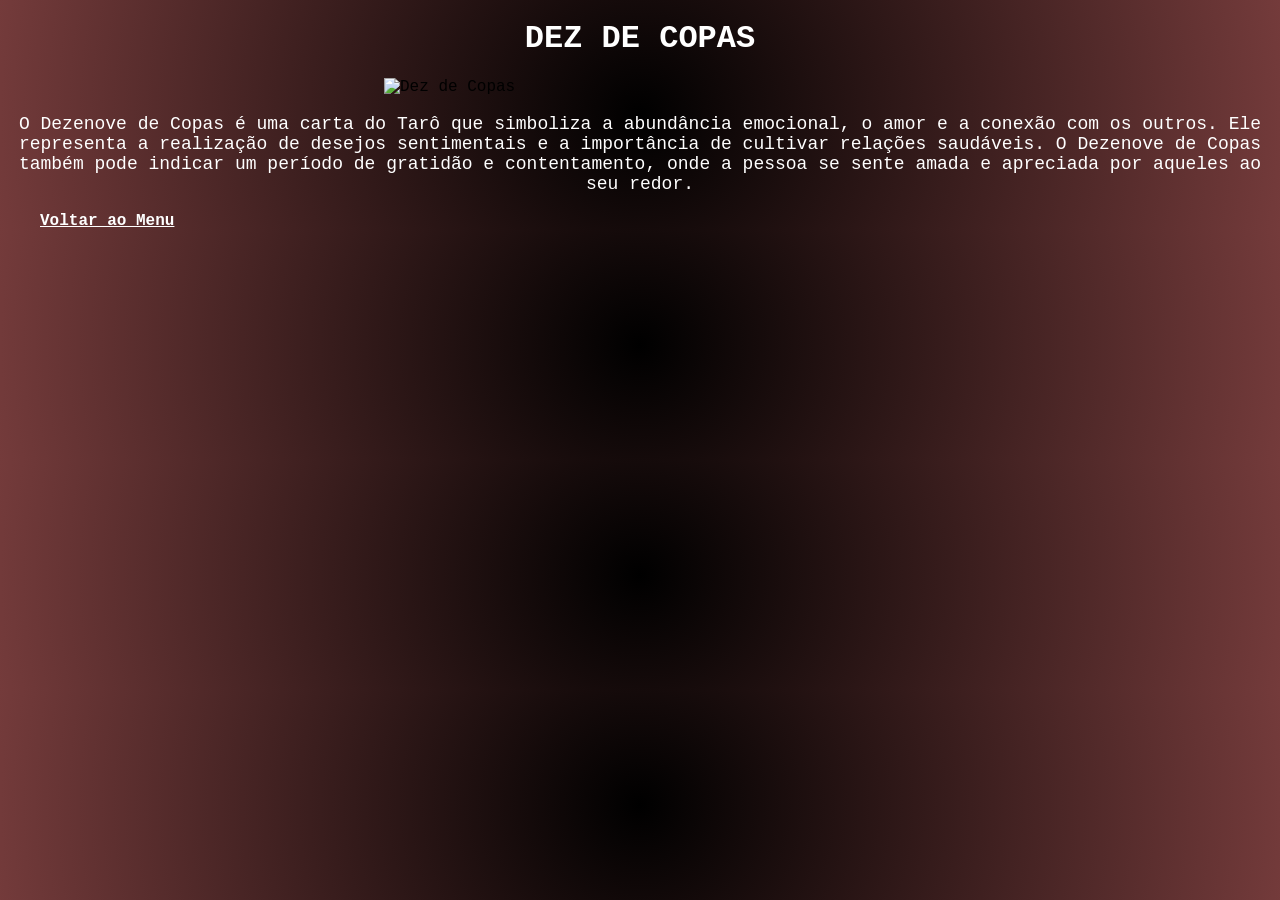
==== dezcopas.html @ f6b9224a "Add files via upload" ====
<!DOCTYPE html>
<html lang="pt-br">
<head>
    <meta charset="UTF-8">
    <meta name="viewport" content="width=device-width, initial-scale=1.0">
    <title>O Mago</title>
    <link rel="stylesheet" href="estilocartas.css">
</head>
<body>
    <h1><strong>DEZ DE COPAS</strong></h1>
    <img src="imagens/dezcopas.jpg" alt="Dez de Copas" style="display: block; margin-left: auto; margin-right: auto; width: 40%;">
    <p style="text-align: center; color: white; font-size: 18px;">O Dezenove de Copas é uma carta do Tarô que simboliza a abundância emocional, o amor e a conexão com os outros. Ele representa a realização de desejos sentimentais e a importância de cultivar relações saudáveis. O Dezenove de Copas também pode indicar um período de gratidão e contentamento, onde a pessoa se sente amada e apreciada por aqueles ao seu redor.</p>
    <a href="index.html"><strong>Voltar ao Menu</strong></a>
</body>
</html>
---- estilocartas.css ----
body {font-family: 'Courier New', Courier, monospace; margin: 0; padding: 0; background-image: radial-gradient(circle, black, rgb(116, 59, 59));}
h1 {text-align: center; margin-top: 20px; color : white;}
h2 {text-align: center; margin-top: 10px; color: white;}
a {color: white; text-align: center; margin: 40px;}
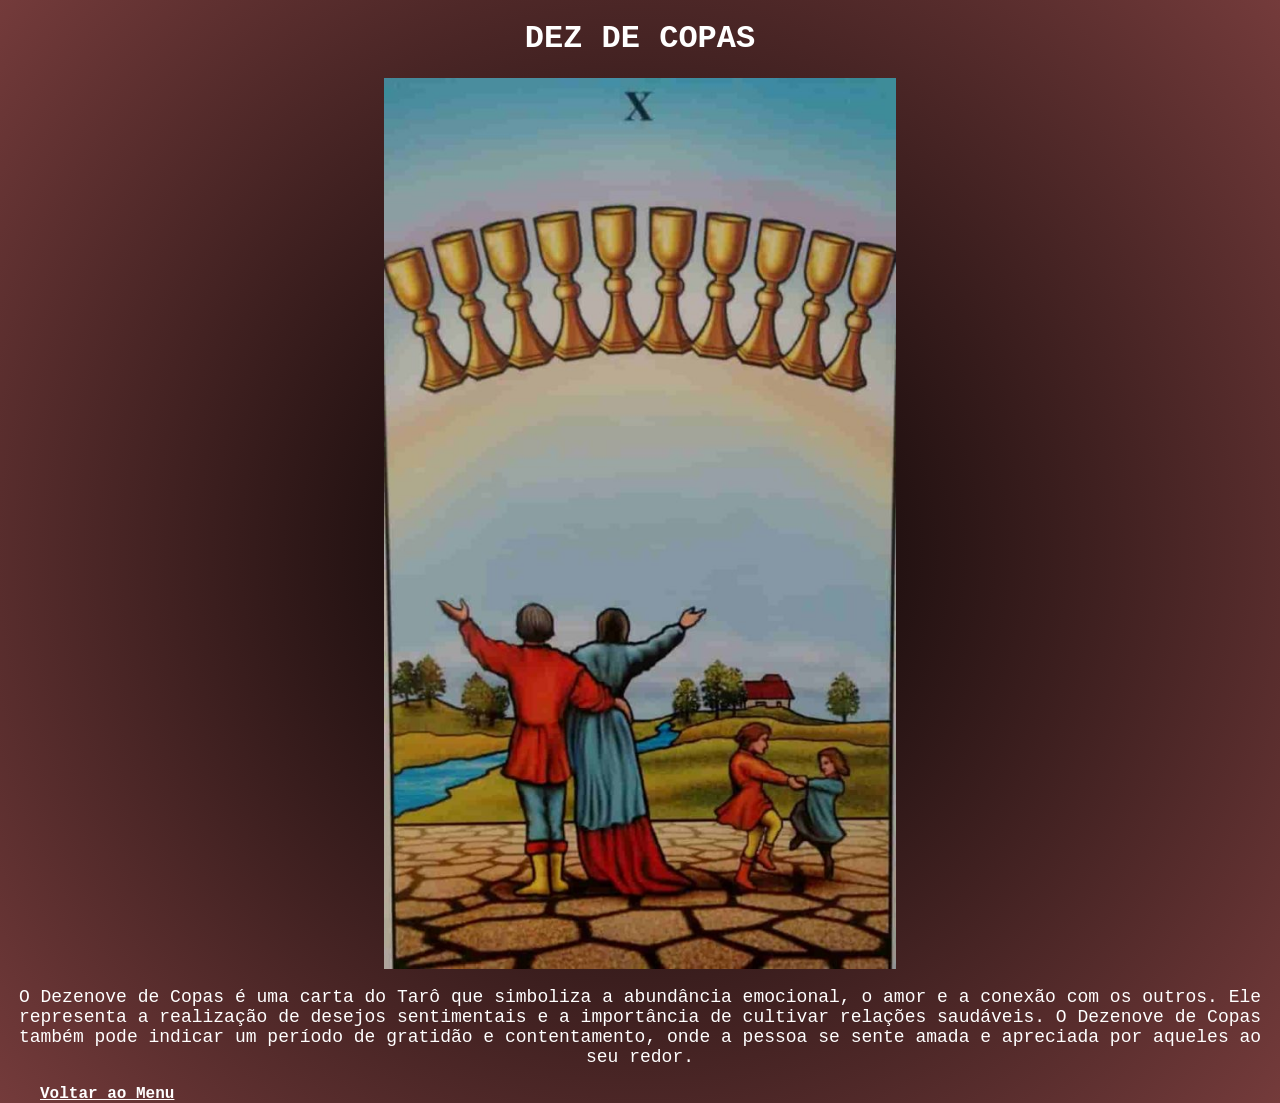
==== commit 497d5bdd: "Update dezcopas.html" ====
--- a/dezcopas.html
+++ b/dezcopas.html
@@ -8,8 +8,8 @@
 </head>
 <body>
     <h1><strong>DEZ DE COPAS</strong></h1>
-    <img src="imagens/dezcopas.jpg" alt="Dez de Copas" style="display: block; margin-left: auto; margin-right: auto; width: 40%;">
+    <img src="dezcopas.jpg" alt="Dez de Copas" style="display: block; margin-left: auto; margin-right: auto; width: 40%;">
     <p style="text-align: center; color: white; font-size: 18px;">O Dezenove de Copas é uma carta do Tarô que simboliza a abundância emocional, o amor e a conexão com os outros. Ele representa a realização de desejos sentimentais e a importância de cultivar relações saudáveis. O Dezenove de Copas também pode indicar um período de gratidão e contentamento, onde a pessoa se sente amada e apreciada por aqueles ao seu redor.</p>
     <a href="index.html"><strong>Voltar ao Menu</strong></a>
 </body>
-</html>+</html>
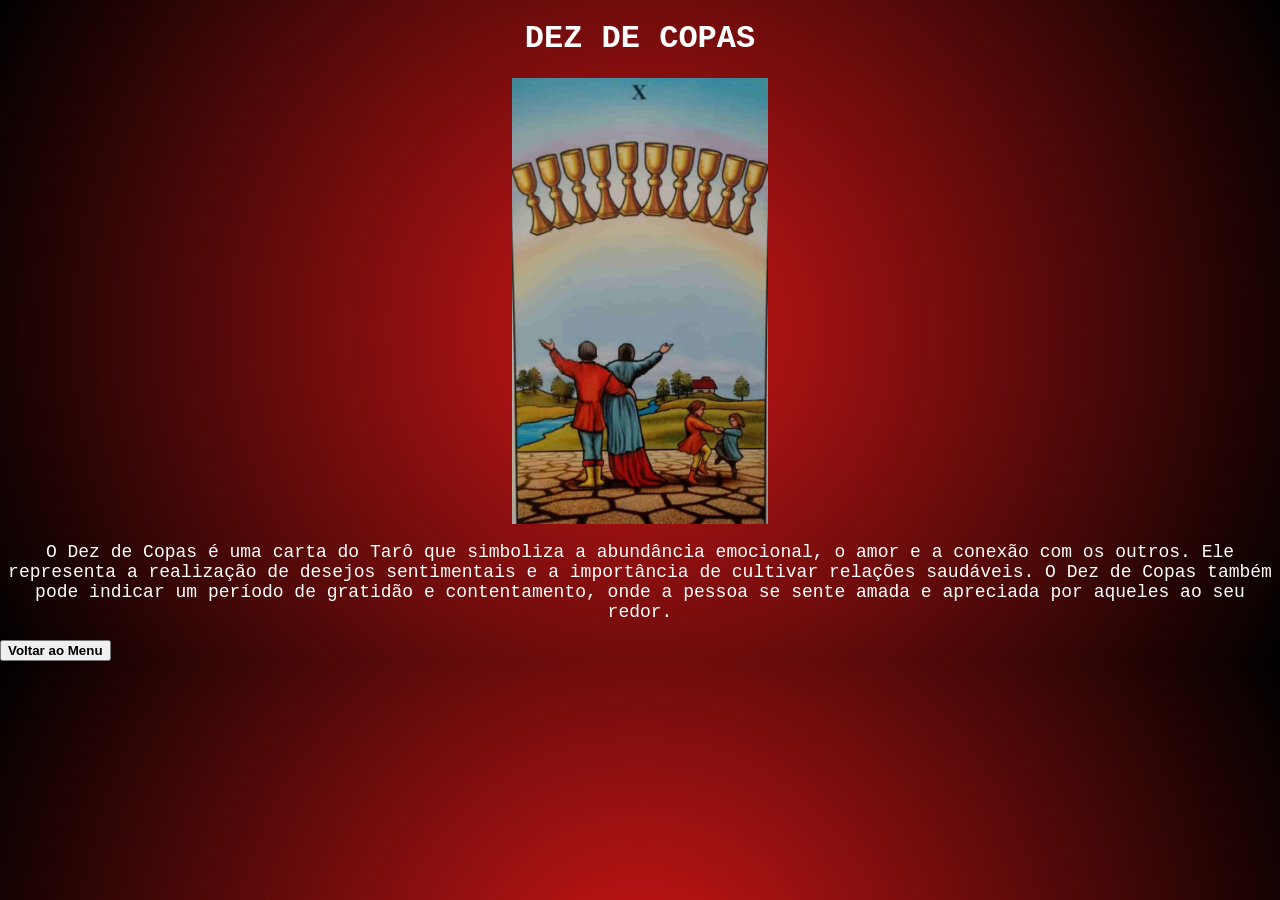
==== commit e123760c: "Add files via upload" ====
--- a/dezcopas.html
+++ b/dezcopas.html
@@ -5,11 +5,14 @@
     <meta name="viewport" content="width=device-width, initial-scale=1.0">
     <title>O Mago</title>
     <link rel="stylesheet" href="estilocartas.css">
+        <style>
+        body {background-image: radial-gradient(circle, rgb(206, 22, 22), rgb(0, 0, 0));}
+    </style>
 </head>
 <body>
     <h1><strong>DEZ DE COPAS</strong></h1>
-    <img src="dezcopas.jpg" alt="Dez de Copas" style="display: block; margin-left: auto; margin-right: auto; width: 40%;">
-    <p style="text-align: center; color: white; font-size: 18px;">O Dezenove de Copas é uma carta do Tarô que simboliza a abundância emocional, o amor e a conexão com os outros. Ele representa a realização de desejos sentimentais e a importância de cultivar relações saudáveis. O Dezenove de Copas também pode indicar um período de gratidão e contentamento, onde a pessoa se sente amada e apreciada por aqueles ao seu redor.</p>
-    <a href="index.html"><strong>Voltar ao Menu</strong></a>
+    <img src="dezcopas.jpg" alt="Dez de Copas" style="display: block; margin-left: auto; margin-right: auto; width: 20%;">
+    <p style="text-align: center; color: white; font-size: 18px;">O Dez de Copas é uma carta do Tarô que simboliza a abundância emocional, o amor e a conexão com os outros. Ele representa a realização de desejos sentimentais e a importância de cultivar relações saudáveis. O Dez de Copas também pode indicar um período de gratidão e contentamento, onde a pessoa se sente amada e apreciada por aqueles ao seu redor.</p>
+    <button onclick="window.location.href='index.html'"><strong>Voltar ao Menu</strong></button>
 </body>
-</html>
+</html>
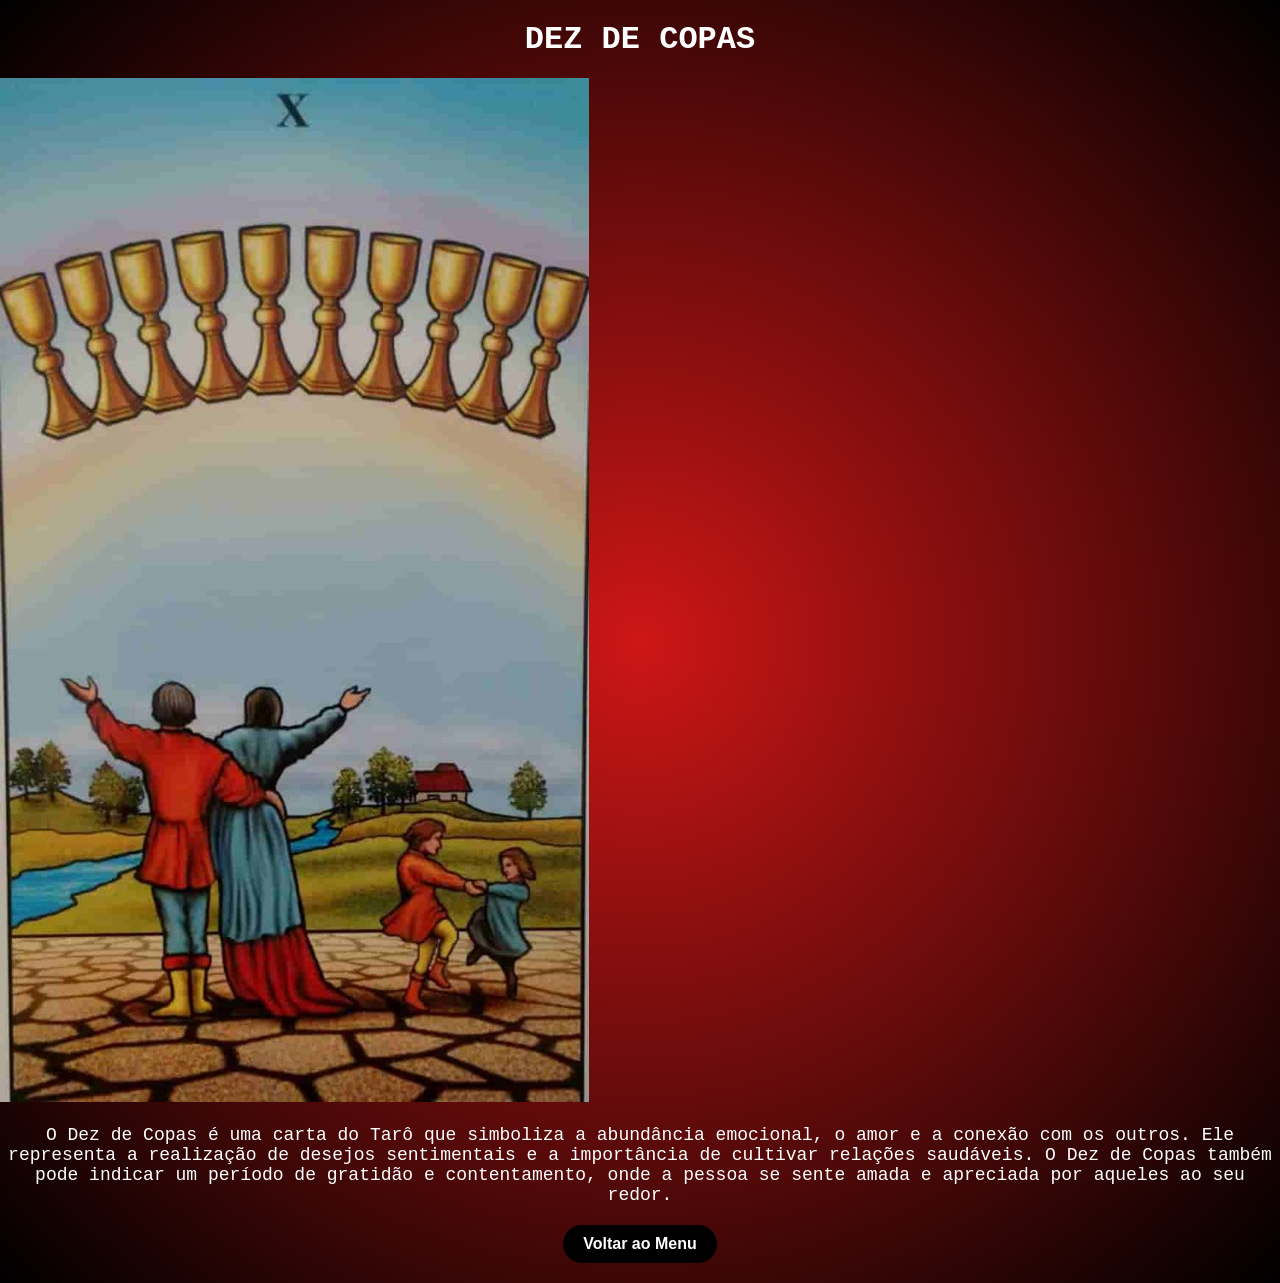
==== commit e22b400e: "Update dezcopas.html" ====
--- a/dezcopas.html
+++ b/dezcopas.html
@@ -3,7 +3,8 @@
 <head>
     <meta charset="UTF-8">
     <meta name="viewport" content="width=device-width, initial-scale=1.0">
-    <title>O Mago</title>
+    <title>Dez de Copas</title>
+    <link rel="shortcut icon" type="image/x-icon" href="solzin.ico">
     <link rel="stylesheet" href="estilocartas.css">
         <style>
         body {background-image: radial-gradient(circle, rgb(206, 22, 22), rgb(0, 0, 0));}
@@ -11,8 +12,8 @@
 </head>
 <body>
     <h1><strong>DEZ DE COPAS</strong></h1>
-    <img src="dezcopas.jpg" alt="Dez de Copas" style="display: block; margin-left: auto; margin-right: auto; width: 20%;">
+    <img src="dezcopas.jpg" alt="Dez de Copas">
     <p style="text-align: center; color: white; font-size: 18px;">O Dez de Copas é uma carta do Tarô que simboliza a abundância emocional, o amor e a conexão com os outros. Ele representa a realização de desejos sentimentais e a importância de cultivar relações saudáveis. O Dez de Copas também pode indicar um período de gratidão e contentamento, onde a pessoa se sente amada e apreciada por aqueles ao seu redor.</p>
     <button onclick="window.location.href='index.html'"><strong>Voltar ao Menu</strong></button>
 </body>
-</html>+</html>
--- a/estilocartas.css
+++ b/estilocartas.css
@@ -1,4 +1,5 @@
 body {font-family: 'Courier New', Courier, monospace; margin: 0; padding: 0; background-image: radial-gradient(circle, black, rgb(116, 59, 59));}
-h1 {text-align: center; margin-top: 20px; color : white;}
-h2 {text-align: center; margin-top: 10px; color: white;}
-a {color: white; text-align: center; margin: 40px;}
+h1 {text-align: center; margin-bottom: 20px; color : white;}
+h2 {text-align:left; margin-top: 10px; color: white;}
+button {display: block; margin: 20px auto; padding: 10px 20px; font-size: 16px; background-color: rgb(0, 0, 0); color: rgb(255, 255, 255); border: none; border-radius: 80px; cursor:pointer;}
+button:hover {background-color:  rgb(59, 59, 116);}
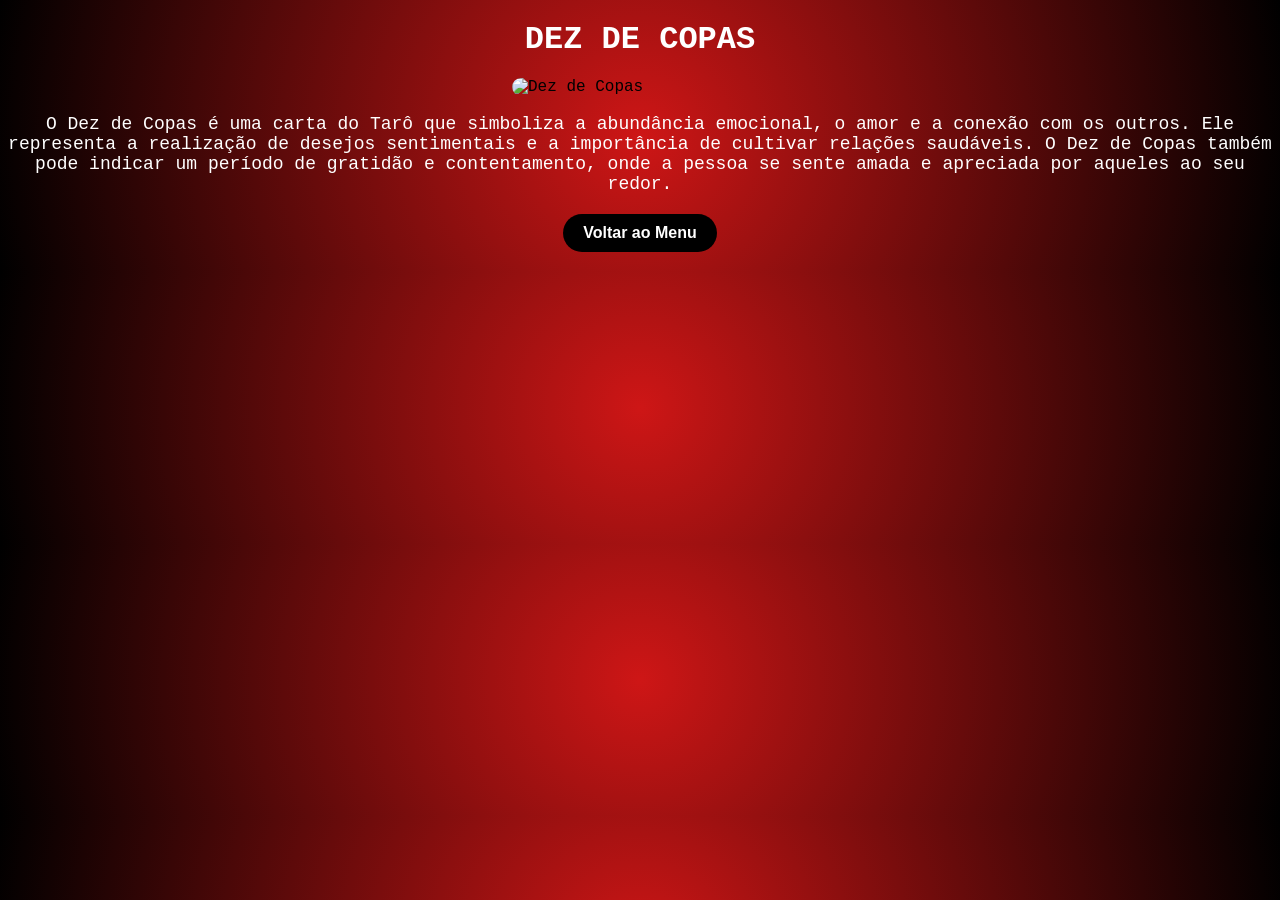
==== commit e324ea83: "Update dezcopas.html" ====
--- a/dezcopas.html
+++ b/dezcopas.html
@@ -12,7 +12,7 @@
 </head>
 <body>
     <h1><strong>DEZ DE COPAS</strong></h1>
-    <img src="dezcopas.jpg" alt="Dez de Copas">
+    <img src="dezcopas.jpeg" alt="Dez de Copas">
     <p style="text-align: center; color: white; font-size: 18px;">O Dez de Copas é uma carta do Tarô que simboliza a abundância emocional, o amor e a conexão com os outros. Ele representa a realização de desejos sentimentais e a importância de cultivar relações saudáveis. O Dez de Copas também pode indicar um período de gratidão e contentamento, onde a pessoa se sente amada e apreciada por aqueles ao seu redor.</p>
     <button onclick="window.location.href='index.html'"><strong>Voltar ao Menu</strong></button>
 </body>
--- a/estilocartas.css
+++ b/estilocartas.css
@@ -1,5 +1,29 @@
-body {font-family: 'Courier New', Courier, monospace; margin: 0; padding: 0; background-image: radial-gradient(circle, black, rgb(116, 59, 59));}
-h1 {text-align: center; margin-bottom: 20px; color : white;}
-h2 {text-align:left; margin-top: 10px; color: white;}
-button {display: block; margin: 20px auto; padding: 10px 20px; font-size: 16px; background-color: rgb(0, 0, 0); color: rgb(255, 255, 255); border: none; border-radius: 80px; cursor:pointer;}
-button:hover {background-color:  rgb(59, 59, 116);}
+body {
+    font-family: 'Courier New', Courier, monospace; 
+    margin: 0; padding: 0; 
+    background-image: radial-gradient(circle, black, rgb(116, 59, 59));}
+h1 {
+    text-align: center; 
+    margin-bottom: 20px; 
+    color: white;}
+h2 {
+    text-align:left; 
+    margin-top: 10px; 
+    color: white;}
+button {
+    display: block; margin: 
+    20px auto; padding: 10px 20px; 
+    font-size: 16px; 
+    background-color: rgb(0, 0, 0); 
+    color: rgb(255, 255, 255); 
+    border: none; 
+    border-radius: 80px; 
+    cursor:pointer;}
+button:hover {
+    background-color:  rgb(59, 59, 116);}
+img {
+    display: block;
+    margin-left: auto;
+    margin-right: auto;
+    width: 20%;
+    border-radius: 30px;}
